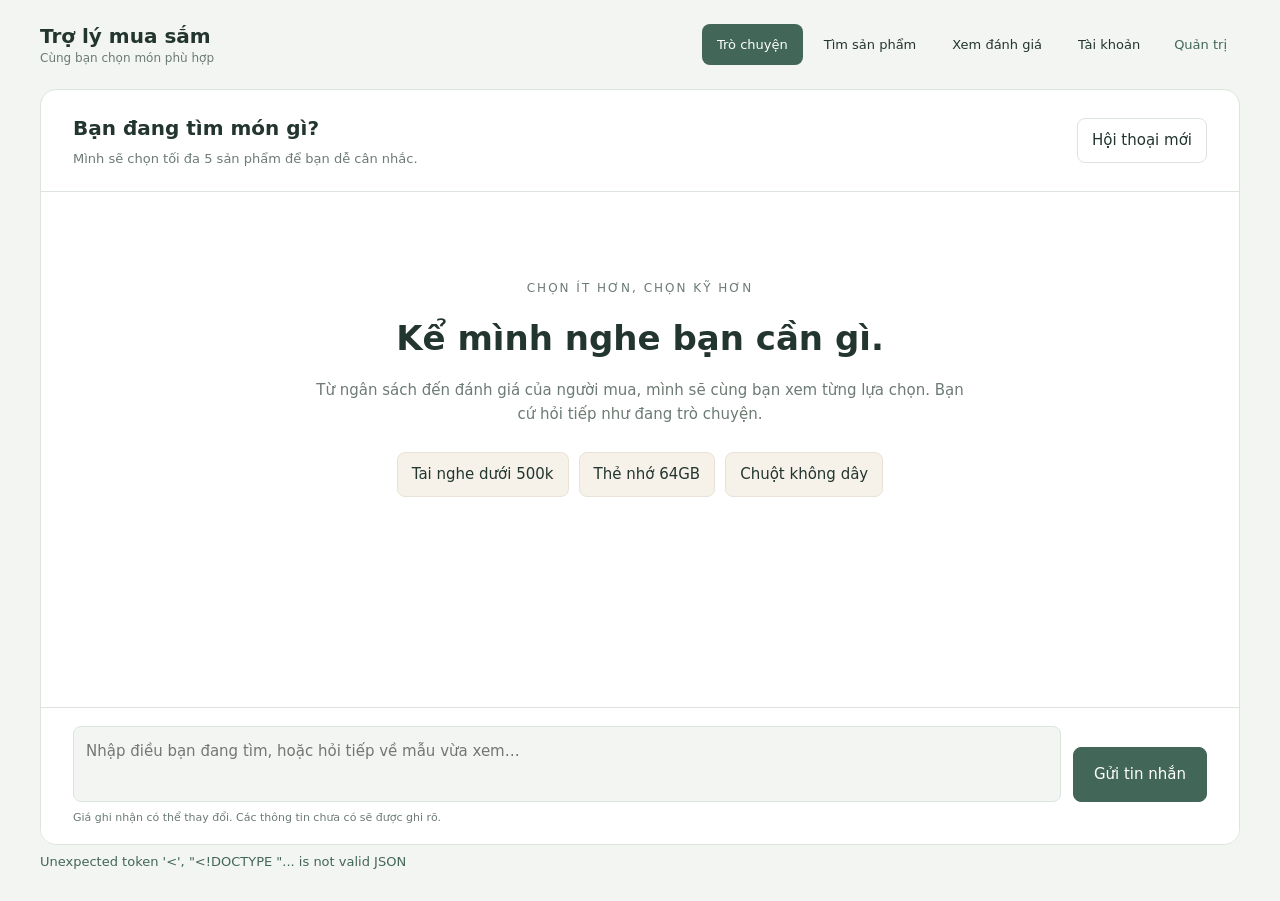
==== index.html @ c7b4aa83 "Add shopping chatbot application and research notebooks" ====
﻿<!doctype html>
<html lang="vi"><head><meta charset="utf-8"><meta name="viewport" content="width=device-width,initial-scale=1"><title>Trợ lý mua sắm</title><link rel="stylesheet" href="/app.css"></head><body>
<header><a class="brand" href="/">Trợ lý mua sắm<span>Cùng bạn chọn món phù hợp</span></a><nav aria-label="Điều hướng"><button data-view="chat" class="active">Trò chuyện</button><button data-view="search">Tìm sản phẩm</button><button data-view="reviews">Xem đánh giá</button><button id="accountopen">Tài khoản</button><a href="/admin.html">Quản trị</a></nav></header>
<main><section id="chatview" class="view chat-shell"><div class="chat-heading"><div><h1>Bạn đang tìm món gì?</h1><p id="status">Mình sẽ chọn tối đa 5 sản phẩm để bạn dễ cân nhắc.</p></div><button id="new">Hội thoại mới</button></div><div id="messages" class="messages" aria-live="polite"><div id="welcome" class="welcome"><p class="eyebrow">Chọn ít hơn, chọn kỹ hơn</p><h2>Kể mình nghe bạn cần gì.</h2><p>Từ ngân sách đến đánh giá của người mua, mình sẽ cùng bạn xem từng lựa chọn. Bạn cứ hỏi tiếp như đang trò chuyện.</p><div class="suggestions"><button data-query="Tai nghe bluetooth dưới 500k">Tai nghe dưới 500k</button><button data-query="Thẻ nhớ microSD 64GB dưới 20 USD">Thẻ nhớ 64GB</button><button data-query="Chuột không dây Tiki">Chuột không dây</button></div></div></div><div class="composer-wrap"><form id="compose"><textarea id="query" rows="2" aria-label="Tin nhắn" placeholder="Nhập điều bạn đang tìm, hoặc hỏi tiếp về mẫu vừa xem…" required maxlength="4000"></textarea><button id="send">Gửi tin nhắn</button></form><p class="footnote">Giá ghi nhận có thể thay đổi. Các thông tin chưa có sẽ được ghi rõ.</p></div></section>
<section id="searchview" class="view" hidden><div class="section-heading"><h1>Tìm sản phẩm</h1><p>Nhập tên, thương hiệu và khoảng giá. Mỗi lần chỉ hiển thị tối đa 5 lựa chọn.</p></div><form id="searchform" class="search-form"><input id="searchquery" aria-label="Tìm sản phẩm" placeholder="Ví dụ: tai nghe Sony dưới 2 triệu trên Tiki" required><button>Tìm kiếm</button></form><div id="searchresults" class="results"></div></section>
<section id="reviewsview" class="view" hidden><div class="section-heading"><h1>Đánh giá của người mua</h1><p>Tìm sản phẩm, chọn mẫu bạn quan tâm để đọc đánh giá.</p></div><form id="reviewform" class="search-form"><input id="reviewquery" aria-label="Tìm đánh giá sản phẩm" placeholder="Tên sản phẩm bạn muốn xem đánh giá" required><button>Tìm sản phẩm</button></form><div id="reviewresults" class="results"></div></section><p id="notice" class="notice" role="status"></p></main>
<dialog id="detail"><div class="dialog-heading"><h2>Thông tin sản phẩm</h2><button id="close">Đóng</button></div><div id="detailbody"></div></dialog><dialog id="accountdialog"><div class="dialog-heading"><h2>Tài khoản của bạn</h2><button id="accountclose">Đóng</button></div><form id="auth"><label>Email<input name="email" type="email" required autocomplete="username"></label><label>Mật khẩu<input name="password" type="password" minlength="10" required autocomplete="current-password"></label><div class="actions"><button name="action" value="login" class="primary">Đăng nhập</button><button name="action" value="register">Đăng ký</button></div></form><div id="profile" hidden><p id="email"></p><label>Tên<input id="name"></label><label>Sở thích mua sắm<textarea id="preferences"></textarea></label><div class="actions"><button id="save">Lưu hồ sơ</button><button id="logout">Đăng xuất</button></div><h3>Hội thoại đã lưu</h3><div id="sessions" class="actions"></div><h3>Sản phẩm yêu thích</h3><div id="favorites"></div></div><p id="accountnotice" role="status"></p></dialog><script src="/app.js"></script></body></html>
---- app.css ----
:root{--bg:#f3f5f2;--ink:#23352f;--muted:#6c7b73;--accent:#426657;--soft:#edf3ee;--line:#dce4dd;--white:#fff;--sand:#f6f2e9}*{box-sizing:border-box}body{margin:0;color:var(--ink);background:var(--bg);font:15px/1.65 system-ui,-apple-system,sans-serif}button,input,textarea{font:inherit}button,a,input,textarea{outline-offset:4px}a{color:var(--accent)}header{display:flex;justify-content:space-between;align-items:center;gap:24px;max-width:1480px;margin:auto;padding:22px 40px}.brand{text-decoration:none;font-size:20px;font-weight:700;color:var(--ink);line-height:1.4}.brand span{display:block;font-size:12px;color:var(--muted);font-weight:400}nav{display:flex;gap:6px;flex-wrap:wrap;align-items:center}nav a{padding:9px 13px;font-size:13px;text-decoration:none}button{border:1px solid var(--line);background:var(--white);color:var(--ink);padding:9px 14px;border-radius:8px;cursor:pointer}button:hover{background:var(--soft)}nav button{background:transparent;border-color:transparent;font-size:13px}nav button.active{background:var(--accent);color:white}.primary,#send,.search-form>button{background:var(--accent);color:white;border-color:var(--accent)}button:disabled{opacity:.55;cursor:wait}main{max-width:1480px;padding:0 40px;margin:0 auto 28px}.view{background:white;border:1px solid var(--line);border-radius:16px;overflow:hidden}.chat-shell{height:calc(100dvh - 144px);min-height:520px;display:flex;flex-direction:column}.chat-heading{padding:22px 32px;border-bottom:1px solid var(--line);display:flex;align-items:center;justify-content:space-between;gap:16px}.chat-heading h1{margin:0;font-size:20px}.chat-heading p{margin:3px 0 0;color:var(--muted);font-size:13px}.messages{flex:1;overflow:auto;scroll-behavior:smooth;padding:24px 32px;overscroll-behavior:contain}.welcome{max-width:670px;margin:7vh auto 4vh;text-align:center}.eyebrow{font-size:12px;text-transform:uppercase;letter-spacing:2px;color:var(--accent)}.welcome h2{font-size:34px;line-height:1.25;font-weight:600;margin:18px 0}.welcome p{color:var(--muted)}.suggestions{display:flex;justify-content:center;gap:10px;flex-wrap:wrap;margin:25px 0}.suggestions button{background:var(--sand);border-color:#e9e3d7}.message{max-width:1100px;margin:0 auto 24px}.message.user{display:flex;justify-content:flex-end}.user .bubble{background:var(--accent);color:white;max-width:76%;padding:12px 18px;border-radius:14px 14px 3px 14px;white-space:pre-wrap}.assistant .bubble{background:var(--soft);padding:15px 20px;border-radius:3px 14px 14px 14px;max-width:90%;white-space:pre-wrap}.speaker{font-size:12px;color:var(--muted);margin-bottom:5px}.products{display:grid;grid-template-columns:repeat(2,minmax(0,1fr));gap:14px;margin-top:18px}.card{border:1px solid var(--line);border-radius:12px;padding:18px;background:white;min-width:0}.card-top{display:flex;gap:16px;align-items:flex-start}.media{width:90px;height:90px;flex-shrink:0;display:grid;place-items:center;background:var(--bg);border-radius:8px;overflow:hidden}.media img{width:100%;height:100%;object-fit:contain;background:white}.media .missing{font-size:11px;text-align:center;padding:6px;color:var(--muted)}h3{font-size:15px;line-height:1.5;margin:0 0 8px;overflow-wrap:anywhere}.rank{font-size:11px;text-transform:uppercase;letter-spacing:1px;color:var(--accent);margin-bottom:5px}.price{font-size:18px;font-weight:650;margin:3px 0;color:var(--accent)}.meta,.muted,.reason{font-size:12px;color:var(--muted)}.reason{margin:12px 0 0}.actions{display:flex;gap:7px;flex-wrap:wrap;margin-top:14px}.card button{font-size:12px;padding:7px 10px}.composer-wrap{background:white;border-top:1px solid var(--line);padding:18px 32px 10px}#compose{display:flex;align-items:flex-end;gap:12px}textarea,input{width:100%;border:1px solid var(--line);border-radius:8px;padding:12px;background:var(--bg);color:var(--ink)}textarea{resize:vertical;min-height:55px;max-height:160px}#compose textarea{flex:1;resize:none}#send{white-space:nowrap;padding:14px 20px}.footnote{font-size:11px;color:var(--muted);margin:7px 0}.notice{color:var(--accent);min-height:22px;font-size:13px;margin:6px 0}.section-heading{padding:30px 32px 8px}.section-heading h1{font-size:24px;margin:0}.section-heading p{color:var(--muted)}.search-form{display:flex;gap:10px;padding:0 32px 24px}.results{padding:0 32px 32px;display:grid;grid-template-columns:repeat(2,minmax(0,1fr));gap:16px}.empty{padding:24px;color:var(--muted);grid-column:1/-1}dialog{width:min(860px,94vw);max-height:88dvh;overflow:auto;border:1px solid var(--line);border-radius:16px;color:var(--ink);padding:26px}dialog::backdrop{background:#23352f66}.dialog-heading{display:flex;justify-content:space-between;align-items:center;gap:12px;margin-bottom:20px}.dialog-heading h2{font-size:20px;margin:0}label{display:block;margin:14px 0}label input,label textarea{display:block;margin-top:5px}.review{background:var(--soft);padding:16px;border-radius:10px;margin:12px 0;white-space:pre-wrap}.review p{margin:5px 0}.review small{color:var(--muted)}.comparison-wrap{overflow:auto;margin:16px 0}table{width:100%;border-collapse:collapse;font-size:13px}th,td{padding:10px;border-bottom:1px solid var(--line);text-align:left;min-width:100px}details{margin:14px 0;font-size:12px;color:var(--muted)}summary{cursor:pointer}details p{overflow-wrap:anywhere}.loading{color:var(--muted);padding:12px 0}.favorites-row{padding:12px 0;border-bottom:1px solid var(--line)}[hidden]{display:none!important}@media(max-width:900px){header{padding:18px 20px;align-items:flex-start;flex-direction:column;gap:12px}main{padding:0 16px}.chat-shell{height:calc(100dvh - 200px)}.products,.results{grid-template-columns:1fr}.chat-heading,.messages{padding:18px}.composer-wrap{padding:14px 18px 8px}.welcome h2{font-size:27px}.welcome{margin:4vh auto}.search-form,.results{padding-left:18px;padding-right:18px}.section-heading{padding:24px 18px 8px}}@media(max-width:520px){nav{gap:0}nav button,nav a{padding:7px 9px;font-size:12px}.chat-heading button{font-size:12px;padding:7px}.chat-heading h1{font-size:17px}.chat-heading p{font-size:11px}#send{padding:12px;font-size:12px}.media{width:70px;height:70px}.user .bubble{max-width:90%}.assistant .bubble{max-width:100%}.chat-shell{min-height:460px}.actions{gap:5px}}
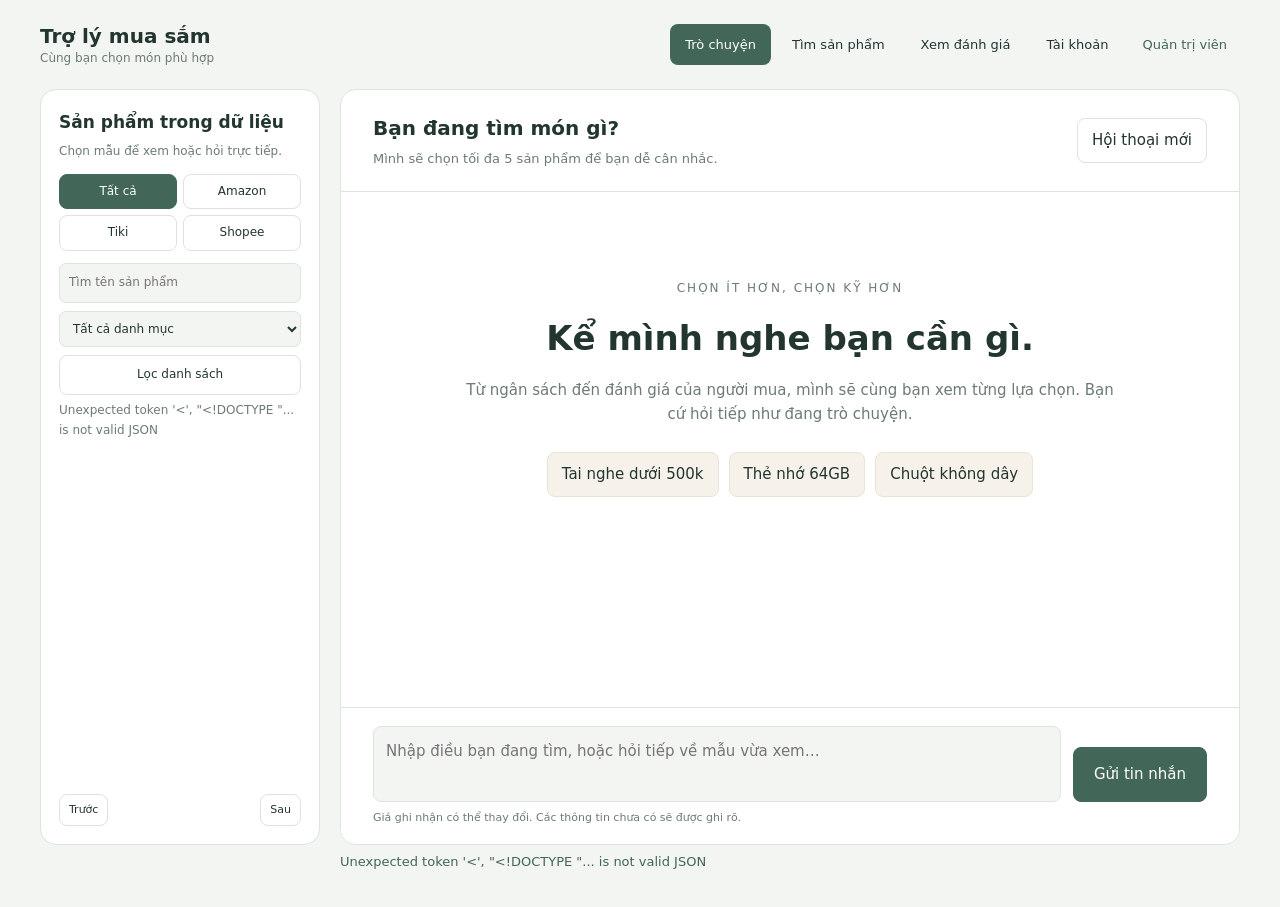
==== commit ffd0b7f4: "Update catalog browsing, administrator login and demo price setup" ====
--- a/index.html
+++ b/index.html
@@ -1,7 +1,7 @@
 ﻿<!doctype html>
 <html lang="vi"><head><meta charset="utf-8"><meta name="viewport" content="width=device-width,initial-scale=1"><title>Trợ lý mua sắm</title><link rel="stylesheet" href="/app.css"></head><body>
-<header><a class="brand" href="/">Trợ lý mua sắm<span>Cùng bạn chọn món phù hợp</span></a><nav aria-label="Điều hướng"><button data-view="chat" class="active">Trò chuyện</button><button data-view="search">Tìm sản phẩm</button><button data-view="reviews">Xem đánh giá</button><button id="accountopen">Tài khoản</button><a href="/admin.html">Quản trị</a></nav></header>
-<main><section id="chatview" class="view chat-shell"><div class="chat-heading"><div><h1>Bạn đang tìm món gì?</h1><p id="status">Mình sẽ chọn tối đa 5 sản phẩm để bạn dễ cân nhắc.</p></div><button id="new">Hội thoại mới</button></div><div id="messages" class="messages" aria-live="polite"><div id="welcome" class="welcome"><p class="eyebrow">Chọn ít hơn, chọn kỹ hơn</p><h2>Kể mình nghe bạn cần gì.</h2><p>Từ ngân sách đến đánh giá của người mua, mình sẽ cùng bạn xem từng lựa chọn. Bạn cứ hỏi tiếp như đang trò chuyện.</p><div class="suggestions"><button data-query="Tai nghe bluetooth dưới 500k">Tai nghe dưới 500k</button><button data-query="Thẻ nhớ microSD 64GB dưới 20 USD">Thẻ nhớ 64GB</button><button data-query="Chuột không dây Tiki">Chuột không dây</button></div></div></div><div class="composer-wrap"><form id="compose"><textarea id="query" rows="2" aria-label="Tin nhắn" placeholder="Nhập điều bạn đang tìm, hoặc hỏi tiếp về mẫu vừa xem…" required maxlength="4000"></textarea><button id="send">Gửi tin nhắn</button></form><p class="footnote">Giá ghi nhận có thể thay đổi. Các thông tin chưa có sẽ được ghi rõ.</p></div></section>
-<section id="searchview" class="view" hidden><div class="section-heading"><h1>Tìm sản phẩm</h1><p>Nhập tên, thương hiệu và khoảng giá. Mỗi lần chỉ hiển thị tối đa 5 lựa chọn.</p></div><form id="searchform" class="search-form"><input id="searchquery" aria-label="Tìm sản phẩm" placeholder="Ví dụ: tai nghe Sony dưới 2 triệu trên Tiki" required><button>Tìm kiếm</button></form><div id="searchresults" class="results"></div></section>
-<section id="reviewsview" class="view" hidden><div class="section-heading"><h1>Đánh giá của người mua</h1><p>Tìm sản phẩm, chọn mẫu bạn quan tâm để đọc đánh giá.</p></div><form id="reviewform" class="search-form"><input id="reviewquery" aria-label="Tìm đánh giá sản phẩm" placeholder="Tên sản phẩm bạn muốn xem đánh giá" required><button>Tìm sản phẩm</button></form><div id="reviewresults" class="results"></div></section><p id="notice" class="notice" role="status"></p></main>
+<header><a class="brand" href="/">Trợ lý mua sắm<span>Cùng bạn chọn món phù hợp</span></a><nav aria-label="Điều hướng"><button data-view="chat" class="active">Trò chuyện</button><button data-view="search">Tìm sản phẩm</button><button data-view="reviews">Xem đánh giá</button><button id="accountopen">Tài khoản</button><a href="/admin.html" title="Đăng nhập và quản lý hệ thống">Quản trị viên</a><button id="signedin" class="signed-in" hidden></button></nav></header>
+<main class="app-layout"><aside class="catalog-sidebar" aria-label="Danh sách sản phẩm"><h2>Sản phẩm trong dữ liệu</h2><p>Chọn mẫu để xem hoặc hỏi trực tiếp.</p><div class="source-tabs" aria-label="Lọc nhanh theo sàn"><button type="button" data-source="" class="active">Tất cả</button><button type="button" data-source="amazon">Amazon</button><button type="button" data-source="tiki">Tiki</button><button type="button" data-source="shopee">Shopee</button></div><form id="catalogform"><input id="catalogquery" aria-label="Lọc danh sách sản phẩm" placeholder="Tìm tên sản phẩm"><input id="catalogsource" type="hidden" value=""><select id="catalogcategory" aria-label="Chọn danh mục"><option value="">Tất cả danh mục</option></select><button>Lọc danh sách</button></form><p id="catalogcount" role="status">Đang tải danh sách…</p><div id="catalogitems"></div><div class="catalog-pages"><button id="catalogprev">Trước</button><span id="catalogpage"></span><button id="catalognext">Sau</button></div></aside><div class="workspace"><section id="chatview" class="view chat-shell"><div class="chat-heading"><div><h1>Bạn đang tìm món gì?</h1><p id="status">Mình sẽ chọn tối đa 5 sản phẩm để bạn dễ cân nhắc.</p></div><button id="new">Hội thoại mới</button></div><div id="messages" class="messages" aria-live="polite"><div id="welcome" class="welcome"><p class="eyebrow">Chọn ít hơn, chọn kỹ hơn</p><h2>Kể mình nghe bạn cần gì.</h2><p>Từ ngân sách đến đánh giá của người mua, mình sẽ cùng bạn xem từng lựa chọn. Bạn cứ hỏi tiếp như đang trò chuyện.</p><div class="suggestions"><button data-query="Tai nghe bluetooth dưới 500k">Tai nghe dưới 500k</button><button data-query="Thẻ nhớ microSD 64GB dưới 20 USD">Thẻ nhớ 64GB</button><button data-query="Chuột không dây Tiki">Chuột không dây</button></div></div></div><div class="composer-wrap"><form id="compose"><textarea id="query" rows="2" aria-label="Tin nhắn" placeholder="Nhập điều bạn đang tìm, hoặc hỏi tiếp về mẫu vừa xem…" required maxlength="4000"></textarea><button id="send">Gửi tin nhắn</button></form><p class="footnote">Giá ghi nhận có thể thay đổi. Các thông tin chưa có sẽ được ghi rõ.</p></div></section>
+<section id="searchview" class="view" hidden><div class="section-heading"><h1>Tìm sản phẩm</h1><p>Nhập tên, thương hiệu và khoảng giá. Mỗi lần chỉ hiển thị tối đa 5 lựa chọn.</p></div><form id="searchform" class="search-form"><input id="searchquery" aria-label="Tìm sản phẩm" placeholder="Ví dụ: tai nghe Sony dưới 2 triệu trên Tiki" required><select id="searchsource" aria-label="Lọc sàn tìm sản phẩm"><option value="">Tất cả sàn</option><option value="amazon">Amazon</option><option value="tiki">Tiki</option><option value="shopee">Shopee</option></select><button>Tìm kiếm</button></form><div id="searchresults" class="results"></div></section>
+<section id="reviewsview" class="view" hidden><div class="section-heading"><h1>Đánh giá của người mua</h1><p>Tìm sản phẩm, chọn mẫu bạn quan tâm để đọc đánh giá.</p></div><form id="reviewform" class="search-form"><input id="reviewquery" aria-label="Tìm đánh giá sản phẩm" placeholder="Tên sản phẩm bạn muốn xem đánh giá" required><select id="reviewsource" aria-label="Lọc sàn xem đánh giá"><option value="">Tất cả sàn</option><option value="amazon">Amazon</option><option value="tiki">Tiki</option><option value="shopee">Shopee</option></select><button>Tìm sản phẩm</button></form><div id="reviewresults" class="results"></div></section><p id="notice" class="notice" role="status"></p></div></main>
 <dialog id="detail"><div class="dialog-heading"><h2>Thông tin sản phẩm</h2><button id="close">Đóng</button></div><div id="detailbody"></div></dialog><dialog id="accountdialog"><div class="dialog-heading"><h2>Tài khoản của bạn</h2><button id="accountclose">Đóng</button></div><form id="auth"><label>Email<input name="email" type="email" required autocomplete="username"></label><label>Mật khẩu<input name="password" type="password" minlength="10" required autocomplete="current-password"></label><div class="actions"><button name="action" value="login" class="primary">Đăng nhập</button><button name="action" value="register">Đăng ký</button></div></form><div id="profile" hidden><p id="email"></p><label>Tên<input id="name"></label><label>Sở thích mua sắm<textarea id="preferences"></textarea></label><div class="actions"><button id="save">Lưu hồ sơ</button><button id="logout">Đăng xuất</button></div><h3>Hội thoại đã lưu</h3><div id="sessions" class="actions"></div><h3>Sản phẩm yêu thích</h3><div id="favorites"></div></div><p id="accountnotice" role="status"></p></dialog><script src="/app.js"></script></body></html>
--- a/app.css
+++ b/app.css
@@ -1 +1,3 @@
 :root{--bg:#f3f5f2;--ink:#23352f;--muted:#6c7b73;--accent:#426657;--soft:#edf3ee;--line:#dce4dd;--white:#fff;--sand:#f6f2e9}*{box-sizing:border-box}body{margin:0;color:var(--ink);background:var(--bg);font:15px/1.65 system-ui,-apple-system,sans-serif}button,input,textarea{font:inherit}button,a,input,textarea{outline-offset:4px}a{color:var(--accent)}header{display:flex;justify-content:space-between;align-items:center;gap:24px;max-width:1480px;margin:auto;padding:22px 40px}.brand{text-decoration:none;font-size:20px;font-weight:700;color:var(--ink);line-height:1.4}.brand span{display:block;font-size:12px;color:var(--muted);font-weight:400}nav{display:flex;gap:6px;flex-wrap:wrap;align-items:center}nav a{padding:9px 13px;font-size:13px;text-decoration:none}button{border:1px solid var(--line);background:var(--white);color:var(--ink);padding:9px 14px;border-radius:8px;cursor:pointer}button:hover{background:var(--soft)}nav button{background:transparent;border-color:transparent;font-size:13px}nav button.active{background:var(--accent);color:white}.primary,#send,.search-form>button{background:var(--accent);color:white;border-color:var(--accent)}button:disabled{opacity:.55;cursor:wait}main{max-width:1480px;padding:0 40px;margin:0 auto 28px}.view{background:white;border:1px solid var(--line);border-radius:16px;overflow:hidden}.chat-shell{height:calc(100dvh - 144px);min-height:520px;display:flex;flex-direction:column}.chat-heading{padding:22px 32px;border-bottom:1px solid var(--line);display:flex;align-items:center;justify-content:space-between;gap:16px}.chat-heading h1{margin:0;font-size:20px}.chat-heading p{margin:3px 0 0;color:var(--muted);font-size:13px}.messages{flex:1;overflow:auto;scroll-behavior:smooth;padding:24px 32px;overscroll-behavior:contain}.welcome{max-width:670px;margin:7vh auto 4vh;text-align:center}.eyebrow{font-size:12px;text-transform:uppercase;letter-spacing:2px;color:var(--accent)}.welcome h2{font-size:34px;line-height:1.25;font-weight:600;margin:18px 0}.welcome p{color:var(--muted)}.suggestions{display:flex;justify-content:center;gap:10px;flex-wrap:wrap;margin:25px 0}.suggestions button{background:var(--sand);border-color:#e9e3d7}.message{max-width:1100px;margin:0 auto 24px}.message.user{display:flex;justify-content:flex-end}.user .bubble{background:var(--accent);color:white;max-width:76%;padding:12px 18px;border-radius:14px 14px 3px 14px;white-space:pre-wrap}.assistant .bubble{background:var(--soft);padding:15px 20px;border-radius:3px 14px 14px 14px;max-width:90%;white-space:pre-wrap}.speaker{font-size:12px;color:var(--muted);margin-bottom:5px}.products{display:grid;grid-template-columns:repeat(2,minmax(0,1fr));gap:14px;margin-top:18px}.card{border:1px solid var(--line);border-radius:12px;padding:18px;background:white;min-width:0}.card-top{display:flex;gap:16px;align-items:flex-start}.media{width:90px;height:90px;flex-shrink:0;display:grid;place-items:center;background:var(--bg);border-radius:8px;overflow:hidden}.media img{width:100%;height:100%;object-fit:contain;background:white}.media .missing{font-size:11px;text-align:center;padding:6px;color:var(--muted)}h3{font-size:15px;line-height:1.5;margin:0 0 8px;overflow-wrap:anywhere}.rank{font-size:11px;text-transform:uppercase;letter-spacing:1px;color:var(--accent);margin-bottom:5px}.price{font-size:18px;font-weight:650;margin:3px 0;color:var(--accent)}.meta,.muted,.reason{font-size:12px;color:var(--muted)}.reason{margin:12px 0 0}.actions{display:flex;gap:7px;flex-wrap:wrap;margin-top:14px}.card button{font-size:12px;padding:7px 10px}.composer-wrap{background:white;border-top:1px solid var(--line);padding:18px 32px 10px}#compose{display:flex;align-items:flex-end;gap:12px}textarea,input{width:100%;border:1px solid var(--line);border-radius:8px;padding:12px;background:var(--bg);color:var(--ink)}textarea{resize:vertical;min-height:55px;max-height:160px}#compose textarea{flex:1;resize:none}#send{white-space:nowrap;padding:14px 20px}.footnote{font-size:11px;color:var(--muted);margin:7px 0}.notice{color:var(--accent);min-height:22px;font-size:13px;margin:6px 0}.section-heading{padding:30px 32px 8px}.section-heading h1{font-size:24px;margin:0}.section-heading p{color:var(--muted)}.search-form{display:flex;gap:10px;padding:0 32px 24px}.results{padding:0 32px 32px;display:grid;grid-template-columns:repeat(2,minmax(0,1fr));gap:16px}.empty{padding:24px;color:var(--muted);grid-column:1/-1}dialog{width:min(860px,94vw);max-height:88dvh;overflow:auto;border:1px solid var(--line);border-radius:16px;color:var(--ink);padding:26px}dialog::backdrop{background:#23352f66}.dialog-heading{display:flex;justify-content:space-between;align-items:center;gap:12px;margin-bottom:20px}.dialog-heading h2{font-size:20px;margin:0}label{display:block;margin:14px 0}label input,label textarea{display:block;margin-top:5px}.review{background:var(--soft);padding:16px;border-radius:10px;margin:12px 0;white-space:pre-wrap}.review p{margin:5px 0}.review small{color:var(--muted)}.comparison-wrap{overflow:auto;margin:16px 0}table{width:100%;border-collapse:collapse;font-size:13px}th,td{padding:10px;border-bottom:1px solid var(--line);text-align:left;min-width:100px}details{margin:14px 0;font-size:12px;color:var(--muted)}summary{cursor:pointer}details p{overflow-wrap:anywhere}.loading{color:var(--muted);padding:12px 0}.favorites-row{padding:12px 0;border-bottom:1px solid var(--line)}[hidden]{display:none!important}@media(max-width:900px){header{padding:18px 20px;align-items:flex-start;flex-direction:column;gap:12px}main{padding:0 16px}.chat-shell{height:calc(100dvh - 200px)}.products,.results{grid-template-columns:1fr}.chat-heading,.messages{padding:18px}.composer-wrap{padding:14px 18px 8px}.welcome h2{font-size:27px}.welcome{margin:4vh auto}.search-form,.results{padding-left:18px;padding-right:18px}.section-heading{padding:24px 18px 8px}}@media(max-width:520px){nav{gap:0}nav button,nav a{padding:7px 9px;font-size:12px}.chat-heading button{font-size:12px;padding:7px}.chat-heading h1{font-size:17px}.chat-heading p{font-size:11px}#send{padding:12px;font-size:12px}.media{width:70px;height:70px}.user .bubble{max-width:90%}.assistant .bubble{max-width:100%}.chat-shell{min-height:460px}.actions{gap:5px}}
+.app-layout{display:grid;grid-template-columns:280px minmax(0,1fr);gap:20px}.workspace{min-width:0}.catalog-sidebar{background:var(--white);border:1px solid var(--line);border-radius:16px;padding:18px;height:calc(100dvh - 144px);min-height:520px;display:flex;flex-direction:column}.catalog-sidebar h2{font-size:17px;margin:0}.catalog-sidebar>p{font-size:12px;color:var(--muted);margin:6px 0 12px}.catalog-sidebar form{display:grid;gap:8px}.catalog-sidebar input,.catalog-sidebar select{font:inherit;font-size:12px;width:100%;padding:9px;border:1px solid var(--line);border-radius:7px;background:var(--bg);color:var(--ink)}.catalog-sidebar form button{font-size:12px}#catalogitems{flex:1;overflow:auto;min-height:0}.catalog-item{padding:12px 0;border-bottom:1px solid var(--line)}.catalog-item p{font-size:12px;line-height:1.5;margin:0 0 5px;display:-webkit-box;-webkit-line-clamp:3;-webkit-box-orient:vertical;overflow:hidden}.catalog-item small{font-size:11px;color:var(--muted)}.catalog-item .actions{margin-top:7px}.catalog-item button{font-size:11px;padding:5px 7px}.catalog-pages{display:flex;justify-content:space-between;align-items:center;gap:6px;padding-top:12px;font-size:11px}.catalog-pages button{font-size:11px;padding:6px 9px}nav .signed-in{background:var(--soft);border:1px solid var(--line);max-width:200px;overflow:hidden;text-overflow:ellipsis;white-space:nowrap;margin-left:8px}.products{grid-template-columns:1fr}@media(min-width:1400px){.products{grid-template-columns:repeat(2,minmax(0,1fr))}}@media(max-width:900px){.app-layout{grid-template-columns:1fr}.catalog-sidebar{height:360px;min-height:0}.chat-shell{height:calc(100dvh - 200px)}}
+.source-tabs{display:grid;grid-template-columns:repeat(2,1fr);gap:6px;margin-bottom:12px}.source-tabs button{font-size:12px;padding:7px}.source-tabs button.active{background:var(--accent);color:white;border-color:var(--accent)}.search-form select{font:inherit;border:1px solid var(--line);border-radius:8px;background:var(--bg);color:var(--ink);padding:10px;min-width:130px}.search-form input{min-width:0}@media(max-width:520px){.search-form{flex-wrap:wrap}.search-form input{flex-basis:100%}.search-form select{flex:1}}
